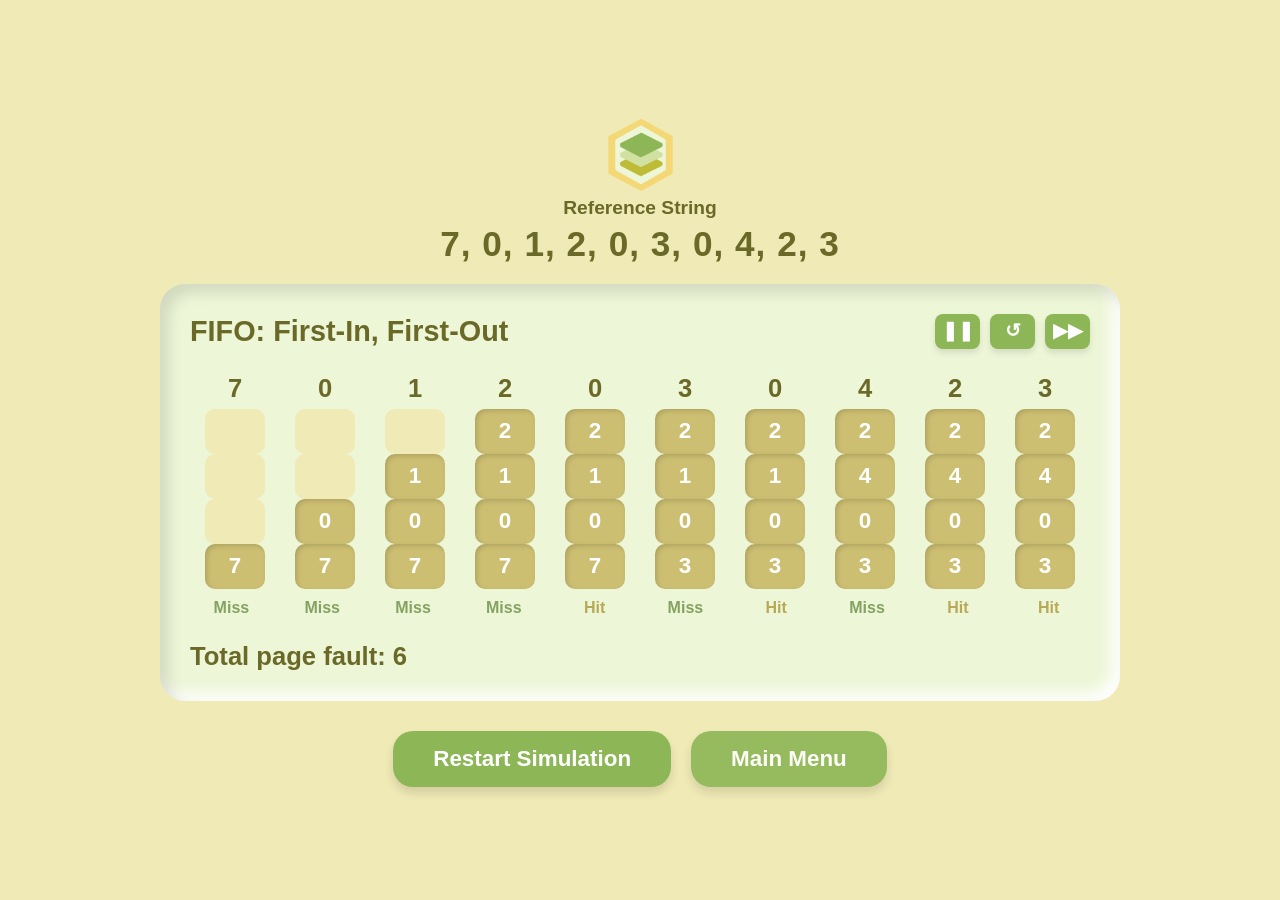
==== cacheAndRelease/cache/src/resources/pages/simulate.html @ de2a75fc "init: frontend pages initial design" ====
<!DOCTYPE html>
<html lang="en">
<head>
    <meta charset="UTF-8">
    <meta name="viewport" content="width=device-width, initial-scale=1.0">
    <title>STACK•EU - Simulation</title>
    <link rel="stylesheet" href="../styles/index.css">
    <link rel="stylesheet" href="../styles/simulate.css"> 
</head>
<body>
    <main class="page-wrapper simulate-page">
        <header>
            <img src="../assets/logo.png" alt="">
            <p class="section-label">Reference String</p>
            <h1 class="reference-string">7, 0, 1, 2, 0, 3, 0, 4, 2, 3</h1>
        </header>

        <div class="simulation-card">
            <div class="sim-header">
                <div class="algo-info">
                    <h2 class="algo-name">FIFO: First-In, First-Out</h2>
                </div>
                <div class="controls">
                    <button class="btn-ctrl pause"><span>❚❚</span></button>
                    <button class="btn-ctrl reset"><span>↺</span></button>
                    <button class="btn-ctrl skip"><span>▶▶</span></button>
                </div>
            </div>

            <div class="sim-grid-container">
                <div class="sim-grid">
                    <div class="num-cell">7</div> <div class="num-cell">0</div> <div class="num-cell">1</div> <div class="num-cell">2</div> <div class="num-cell">0</div>
                    <div class="num-cell">3</div> <div class="num-cell">0</div> <div class="num-cell">4</div> <div class="num-cell">2</div> <div class="num-cell">3</div>

                    <div class="frame empty"></div> <div class="frame empty"></div> <div class="frame empty"></div> <div class="frame filled">2</div> <div class="frame filled">2</div>
                    <div class="frame filled">2</div> <div class="frame filled">2</div> <div class="frame filled">2</div> <div class="frame filled">2</div> <div class="frame filled">2</div>

                    <div class="frame empty"></div> <div class="frame empty"></div> <div class="frame filled">1</div> <div class="frame filled">1</div> <div class="frame filled">1</div>
                    <div class="frame filled">1</div> <div class="frame filled">1</div> <div class="frame filled">4</div> <div class="frame filled">4</div> <div class="frame filled">4</div>

                    <div class="frame empty"></div> <div class="frame filled">0</div> <div class="frame filled">0</div> <div class="frame filled">0</div> <div class="frame filled">0</div>
                    <div class="frame filled">0</div> <div class="frame filled">0</div> <div class="frame filled">0</div> <div class="frame filled">0</div> <div class="frame filled">0</div>

                    <div class="frame filled">7</div> <div class="frame filled">7</div> <div class="frame filled">7</div> <div class="frame filled">7</div> <div class="frame filled">7</div>
                    <div class="frame filled">3</div> <div class="frame filled">3</div> <div class="frame filled">3</div> <div class="frame filled">3</div> <div class="frame filled">3</div>
                </div>

                <div class="legend-row">
                    <span class="miss">Miss</span> <span class="miss">Miss</span> <span class="miss">Miss</span> <span class="miss">Miss</span> <span class="hit">Hit</span>
                    <span class="miss">Miss</span> <span class="hit">Hit</span> <span class="miss">Miss</span> <span class="hit">Hit</span> <span class="hit">Hit</span>
                </div>
            </div>

            <footer class="sim-footer">
                <p class="stat-summary">Total page fault: 6</p>
            </footer>
        </div>

        <div class="action-buttons">
            <a class="btn-action primary">Restart Simulation</a>
            <a href="../index.html" class="btn-action secondary">Main Menu</a>
        </div>
    </main>

</body>
</html>
---- cacheAndRelease/cache/src/resources/styles/index.css ----
:root {
    --bg-color: #F0EAB6;
    --text-color: #6A6928;
    --green-main: #8DB656;
    --green-pale: #cddba9;
    --yellow-muted: #cdbf72;
    --white-glow: #EDF6D7;
    --dark-shadow: rgba(0, 0, 0, 0.12);

    --card-bg-light: #f1f8e6;
    --card-bg-dark: #97b56a;
    --text-olive: #606844;
    --shadow-inset: inset 6px 6px 12px rgba(0, 0, 0, 0.1);
    --shadow-drop: 4px 4px 10px rgba(0, 0, 0, 0.15);
}

* {
    box-sizing: border-box;
}

body {
    margin: 0;
    padding: 0;
    background-color: var(--bg-color);
    font-family: 'Segoe UI', Roboto, Helvetica, Arial, sans-serif;
    display: flex;
    justify-content: center;
    align-items: center;
    color: var(--text-color);

    height: 100vh;
}

.app-container {
    display: flex;
    flex: 1;

    justify-content: center;
    align-items: center;
    gap: 80px;
}

/* --- Left Side Logic --- */
.vertical-track {
    border-left: 20px solid var(--white-glow);
    border-right: 20px solid var(--white-glow);
    display: flex;
    justify-content: center;
    align-items: center;
    position: relative;

    height: 100vh;
}

.vertical-track img {
    width: 500px;
}

.hex-cutout {
    width: 200px;
    height: 230px;
    background-color: var(--bg-color);
    position: relative;
    display: flex;
    flex-direction: column;
    justify-content: center;
    align-items: center;
    /* The Hexagon Shape */
    clip-path: polygon(25% 0%, 75% 0%, 100% 50%, 75% 100%, 25% 100%, 0% 50%);
    /* The "Carved" Inset Shadow */
    box-shadow: inset 8px 8px 15px var(--dark-shadow), 
                inset -8px -8px 15px white;
}

/* Decorative Bars */
.hex-bar {
    width: 60px;
    height: 10px;
    background-color: var(--yellow-muted);
    opacity: 0.6;
    border-radius: 4px;
    position: absolute;
}
.hex-bar.top { top: 35px; }
.hex-bar.bottom { bottom: 35px; }

/* The Stacked Pills */
.pill-stack {
    display: flex;
    flex-direction: column;
    gap: 8px;
    transform: rotate(-3deg) skewY(-12deg); /* Perspective tilt */
}

.pill {
    width: 100px;
    height: 32px;
    border-radius: 50px;
    box-shadow: 2px 4px 6px rgba(0,0,0,0.05);
}

.p-green { background-color: var(--green-main); }
.p-light { background-color: var(--green-pale); }
.p-yellow { background-color: var(--yellow-muted); }

/* --- Right Side Logic --- */
.brand-logo {
    font-size: 5rem;
    font-weight: 800;
    margin: 0 0 25px 0;
    letter-spacing: 2px;
}

.brand-logo {
    font-size: 4rem;
    margin: 0 5px;
}

a {
    text-decoration: none;
    color: white;
}

.btn-row {
    display: flex;
    gap: 15px;
}

a {
    background-color: var(--green-main);
    color: white;
    border: none;
    border-radius: 15px;
    font-size: 1.6rem;
    font-weight: bold;
    cursor: pointer;
    box-shadow: 0 6px 12px var(--dark-shadow);
    transition: all 0.2s ease;
}

.btn-main {
    padding: 12px 35px;
    display: flex;
    align-items: center;
    gap: 12px;
}

.btn-sq {
    width: 65px;
    height: 65px;
    display: flex;
    justify-content: center;
    align-items: center;
}

button:hover {
    transform: translateY(-2px);
    filter: brightness(1.05);
}

button:active {
    transform: translateY(1px);
    box-shadow: 0 2px 5px var(--dark-shadow);
}

/* how and start specific reuse */
.page-wrapper {
    width: 900px;
    padding: 20px;
    text-align: center;
}

/* --- Header & Logo --- */
header {
    margin-bottom: 30px;
}

header img {
    width: 75px;
}
---- cacheAndRelease/cache/src/resources/styles/simulate.css ----
/* simulate.css - Layout specific to simulation page */
.simulate-page {
    width: 1000px;
}

/* --- Header Section --- */
.page-wrapper header {
    display: flex;
    flex-direction: column;
    align-items: center;
    margin-bottom: 20px;
}

.mini-logo {
    margin-bottom: 5px;
}

.section-label {
    font-size: 1.2rem;
    font-weight: bold;
    color: var(--text-color);
    margin: 0 0 5px 0;
}

.reference-string {
    font-size: 2.2rem;
    font-weight: bold;
    letter-spacing: 1px;
    margin: 0;
}

/* --- Simulation Card --- */
.simulation-card {
    background-color: var(--white-glow);
    padding: 30px;
    border-radius: 25px;
    box-shadow: inset 8px 8px 15px var(--dark-shadow), 
                inset -8px -8px 15px white;
    margin-bottom: 30px;
    text-align: left;
}

.sim-header {
    display: flex;
    justify-content: space-between;
    align-items: center;
    margin-bottom: 25px;
}

.algo-name {
    font-size: 1.8rem;
    margin: 0;
    color: var(--text-color);
}

.controls {
    display: flex;
    gap: 10px;
}

.btn-ctrl {
    background-color: var(--green-main);
    color: white;
    border: none;
    width: 45px;
    height: 35px;
    border-radius: 8px;
    font-size: 1.2rem;
    font-weight: bold;
    cursor: pointer;
    box-shadow: 0 4px 6px rgba(0,0,0,0.1);
}

.btn-ctrl span {
    display: block;
    transform: translateY(-1px);
}

/* --- The Grid --- */
.sim-grid-container {
    margin: 25px 0px;
}

.sim-grid {
    display: grid;
    /* 10 columns based on reference string length */
    grid-template-columns: repeat(10, 1fr); 
    margin-bottom: 10px;
    justify-items: center;
}

/* Formatting for numbers above frames */
.num-cell {
    font-size: 1.6rem;
    font-weight: bold;
    color: var(--text-color);
    height: 35px;
}

/* Core frame styling */
.frame {
    width: 60px;
    height: 45px;
    border-radius: 10px;
    display: flex;
    justify-content: center;
    align-items: center;
    font-size: 1.4rem;
    font-weight: bold;
    color: white;
}

.frame.empty {
    background-color: var(--bg-color); /* Lightest beige */
}

.frame.filled {
    background-color: #cdbf72; /* Muted yellow/brown */
    box-shadow: inset 2px 2px 5px rgba(0,0,0,0.15);
}

/* Hit/Miss styling */
.legend-row {
    display: grid;
    grid-template-columns: repeat(10, 1fr);
    gap: 8px;
    text-align: center;
    font-size: 1rem;
    font-weight: bold;
}

.legend-row span {
    text-transform: capitalize;
}

.miss { color: #84a261; }
.hit { color: #b7a956; }

/* --- Stats Footer --- */
.stat-summary {
    font-size: 1.6rem;
    font-weight: bold;
    margin: 0;
}

/* --- Action Buttons --- */
.action-buttons {
    display: flex;
    justify-content: center;
    gap: 20px;
}

.btn-action {
    background-color: var(--green-main);
    color: white;
    border: none;
    padding: 15px 40px;
    border-radius: 20px;
    font-size: 1.4rem;
    font-weight: bold;
    cursor: pointer;
    box-shadow: 0 6px 10px var(--dark-shadow);
}

.btn-action.secondary {
    opacity: 0.9;
}

.btn-action:hover {
    filter: brightness(1.05);
}
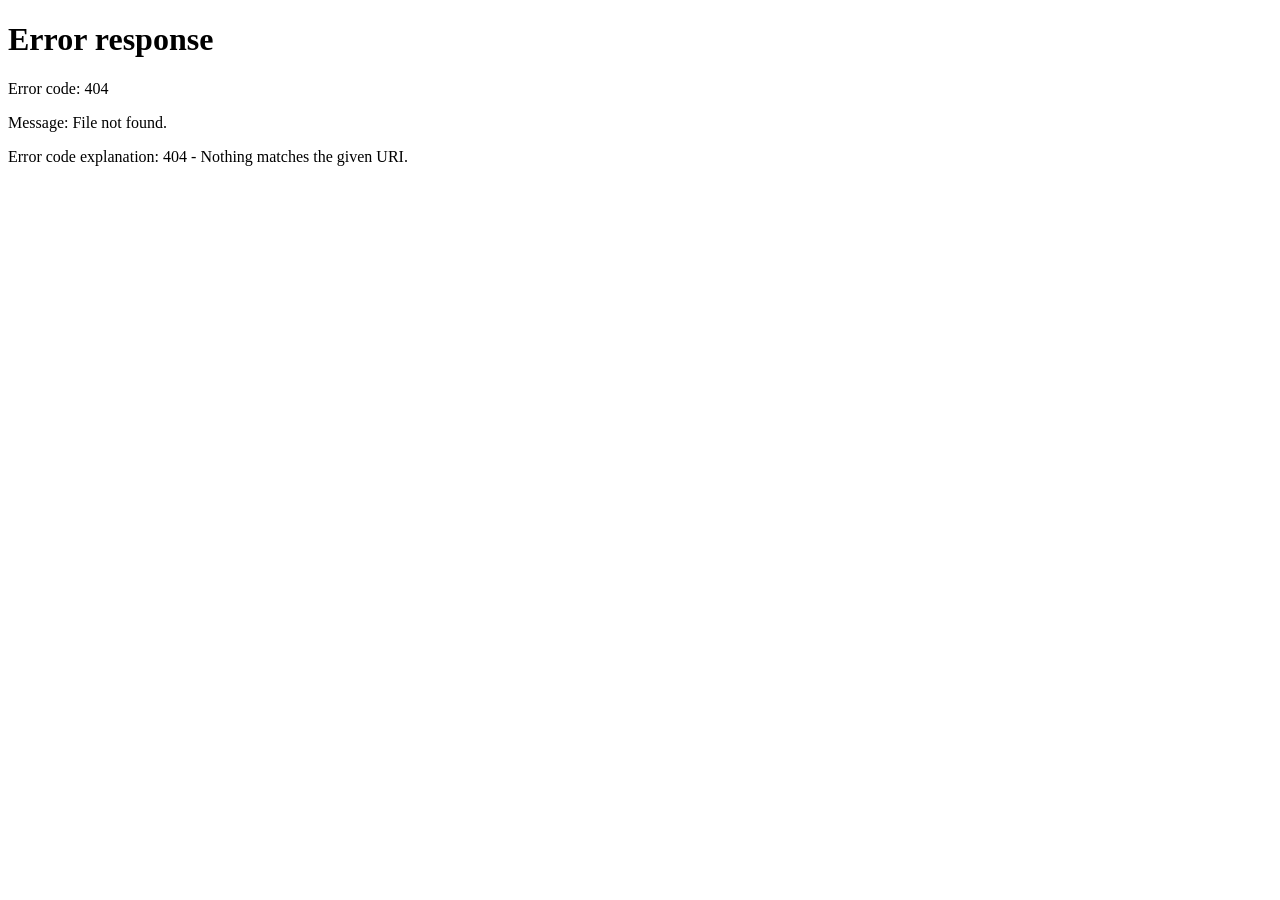
==== commit f7d339dc: "added initial algorithms FIFO LRU OPT LFU" ====
--- a/cacheAndRelease/cache/src/resources/pages/simulate.html
+++ b/cacheAndRelease/cache/src/resources/pages/simulate.html
@@ -6,6 +6,7 @@
     <title>STACK•EU - Simulation</title>
     <link rel="stylesheet" href="../styles/index.css">
     <link rel="stylesheet" href="../styles/simulate.css"> 
+    <script  src="../scripts/simulate.js"></script>
 </head>
 <body>
     <main class="page-wrapper simulate-page">
--- a/cacheAndRelease/cache/src/resources/styles/index.css
+++ b/cacheAndRelease/cache/src/resources/styles/index.css
@@ -28,7 +28,8 @@
     align-items: center;
     color: var(--text-color);
 
-    height: 100vh;
+    min-height: 100vh;
+    overflow-y: auto;
 }
 
 .app-container {
--- a/cacheAndRelease/cache/src/resources/styles/simulate.css
+++ b/cacheAndRelease/cache/src/resources/styles/simulate.css
@@ -78,15 +78,46 @@
 
 /* --- The Grid --- */
 .sim-grid-container {
-    margin: 25px 0px;
-}
-
-.sim-grid {
-    display: grid;
-    /* 10 columns based on reference string length */
-    grid-template-columns: repeat(10, 1fr); 
-    margin-bottom: 10px;
-    justify-items: center;
+    width: 100%;
+    overflow-x: auto;      /* Turns on horizontal scrolling */
+    overflow-y: hidden;    /* Prevents accidental vertical shifting */
+    padding-bottom: 15px;  /* Gives the scrollbar some breathing room */
+}
+
+/* Optional: Make the scrollbar look sleek and modern */
+.sim-grid-container::-webkit-scrollbar {
+    height: 8px;
+}
+.sim-grid-container::-webkit-scrollbar-track {
+    background: #f1f1f1; 
+    border-radius: 4px;
+}
+.sim-grid-container::-webkit-scrollbar-thumb {
+    background: #c1c1c1; 
+    border-radius: 4px;
+}
+.sim-grid-container::-webkit-scrollbar-thumb:hover {
+    background: #a8a8a8; 
+}
+
+/* Force perfect centering inside the grid cells */
+.num-cell, 
+.frame, 
+.hit, 
+.miss {
+    display: flex;
+    justify-content: center;
+    align-items: center;
+    text-align: center;
+    width: 100%; /* Ensures the cell takes up the full column width */
+}
+
+/* Keep the container scrollable from the previous step */
+.sim-grid-container {
+    width: 100%;
+    overflow-x: auto;
+    overflow-y: hidden;
+    padding-bottom: 15px; 
 }
 
 /* Formatting for numbers above frames */
